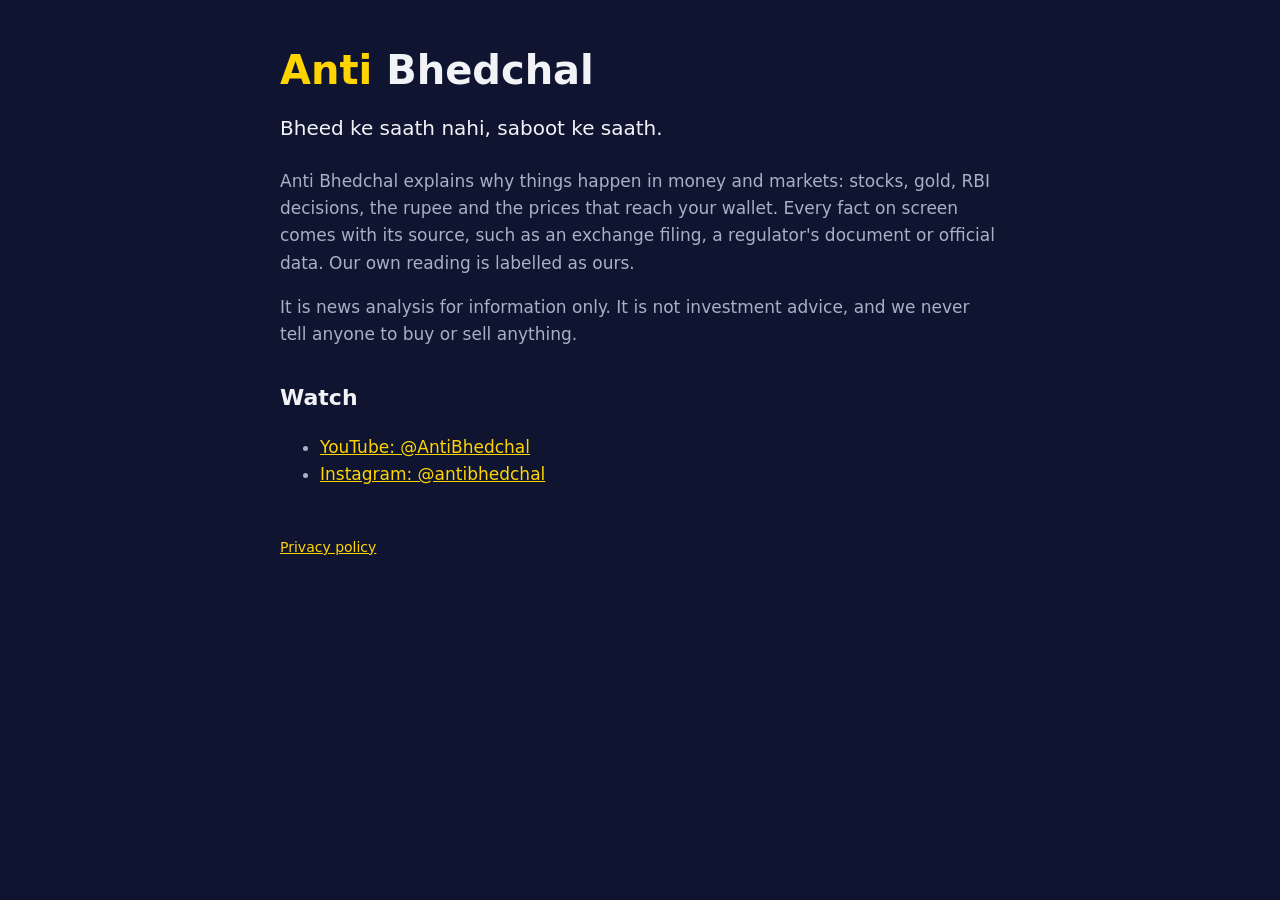
==== index.html @ 1cea6aa4 "Anti Bhedchal home and privacy policy" ====
<!doctype html><html lang="en"><head><meta charset="utf-8"><meta name="viewport" content="width=device-width,initial-scale=1">
<title>Anti Bhedchal</title><meta name="description" content="Money and markets explained in Hinglish, with proof."><link rel="stylesheet" href="style.css"></head>
<body><main>
<h1><span>Anti</span> Bhedchal</h1>
<p class="tag">Bheed ke saath nahi, saboot ke saath.</p>
<p>Anti Bhedchal explains why things happen in money and markets: stocks, gold, RBI decisions, the rupee and the prices that reach your wallet. Every fact on screen comes with its source, such as an exchange filing, a regulator's document or official data. Our own reading is labelled as ours.</p>
<p>It is news analysis for information only. It is not investment advice, and we never tell anyone to buy or sell anything.</p>
<h2>Watch</h2>
<ul><li><a href="https://www.youtube.com/@AntiBhedchal">YouTube: @AntiBhedchal</a></li><li><a href="https://www.instagram.com/antibhedchal/">Instagram: @antibhedchal</a></li></ul>
<footer><a href="privacy.html">Privacy policy</a></footer>
</main></body></html>
---- style.css ----
:root{--bg:#0f1530;--fg:#f2f3f7;--muted:#a9afc4;--accent:#ffd400}
body{margin:0;background:var(--bg);color:var(--fg);font:17px/1.6 system-ui,-apple-system,Segoe UI,Roboto,sans-serif}
main{max-width:720px;margin:0 auto;padding:48px 16px}
h1{font-size:40px;line-height:1.1;margin:0 0 8px}h1 span{color:var(--accent)}
h2{margin-top:32px;font-size:22px}p,li{color:var(--muted)}a{color:var(--accent)}
.tag{font-size:20px;color:var(--fg);margin-bottom:24px}footer{margin-top:48px;font-size:14px;color:var(--muted)}
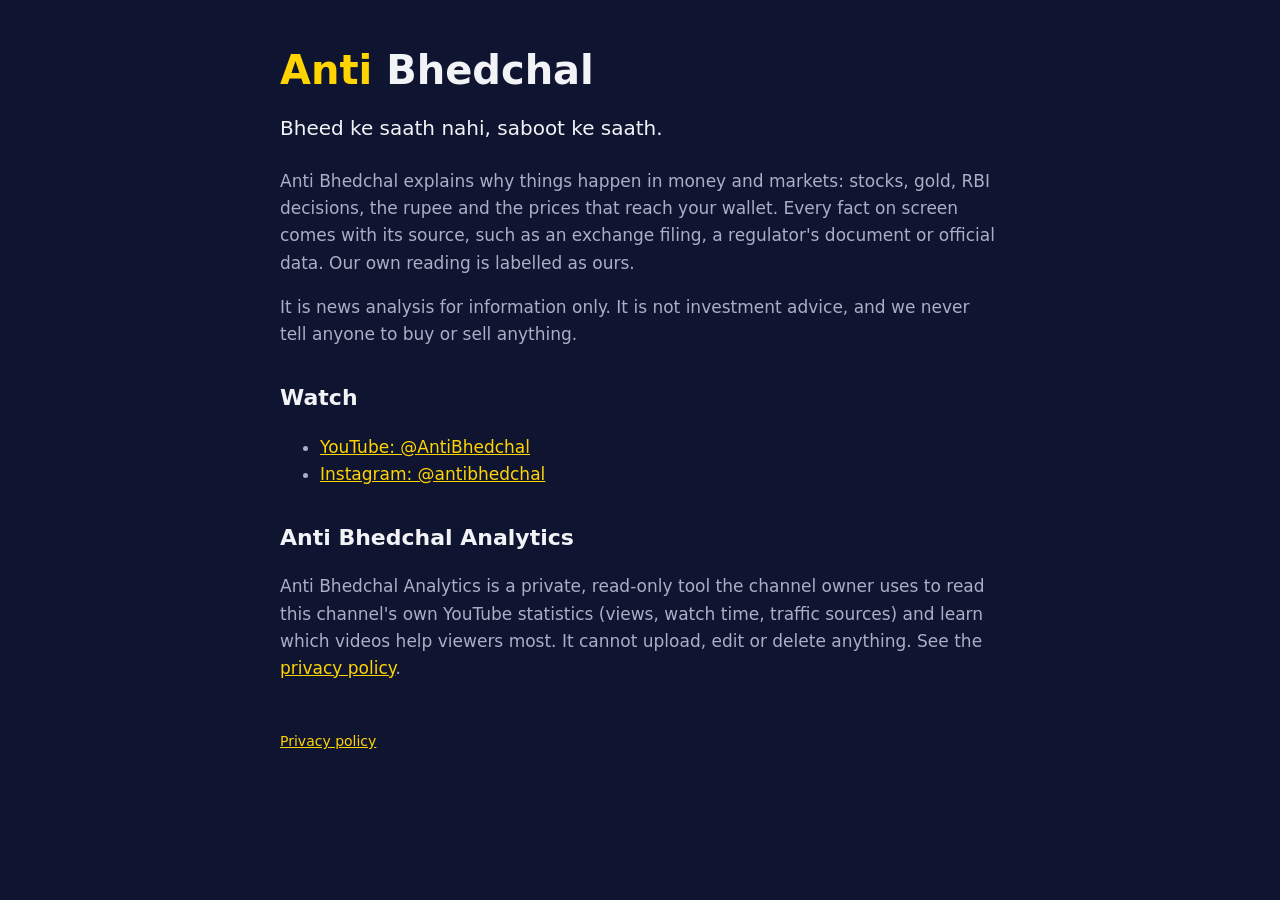
==== commit a781860a: "Name the Anti Bhedchal Analytics app on the home page" ====
--- a/index.html
+++ b/index.html
@@ -7,5 +7,7 @@
 <p>It is news analysis for information only. It is not investment advice, and we never tell anyone to buy or sell anything.</p>
 <h2>Watch</h2>
 <ul><li><a href="https://www.youtube.com/@AntiBhedchal">YouTube: @AntiBhedchal</a></li><li><a href="https://www.instagram.com/antibhedchal/">Instagram: @antibhedchal</a></li></ul>
+<h2>Anti Bhedchal Analytics</h2>
+<p>Anti Bhedchal Analytics is a private, read-only tool the channel owner uses to read this channel's own YouTube statistics (views, watch time, traffic sources) and learn which videos help viewers most. It cannot upload, edit or delete anything. See the <a href="privacy.html">privacy policy</a>.</p>
 <footer><a href="privacy.html">Privacy policy</a></footer>
 </main></body></html>
